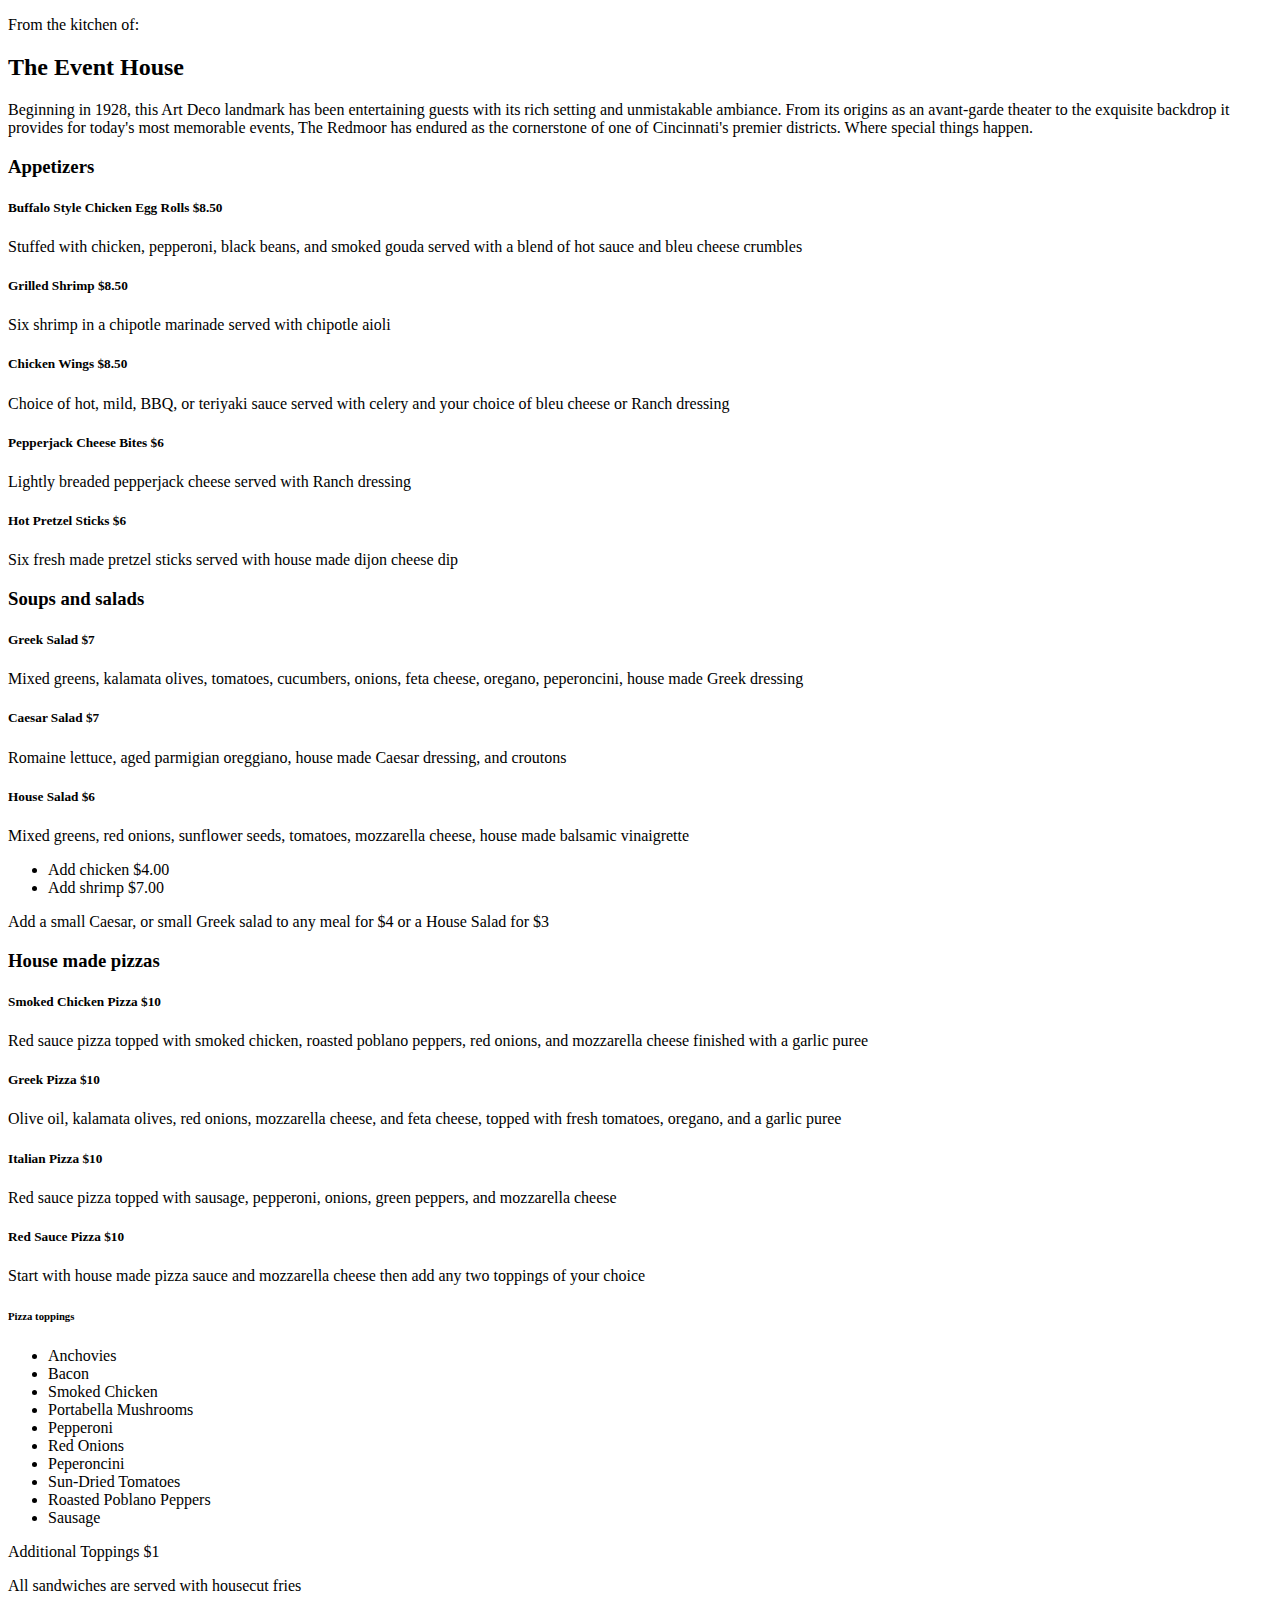
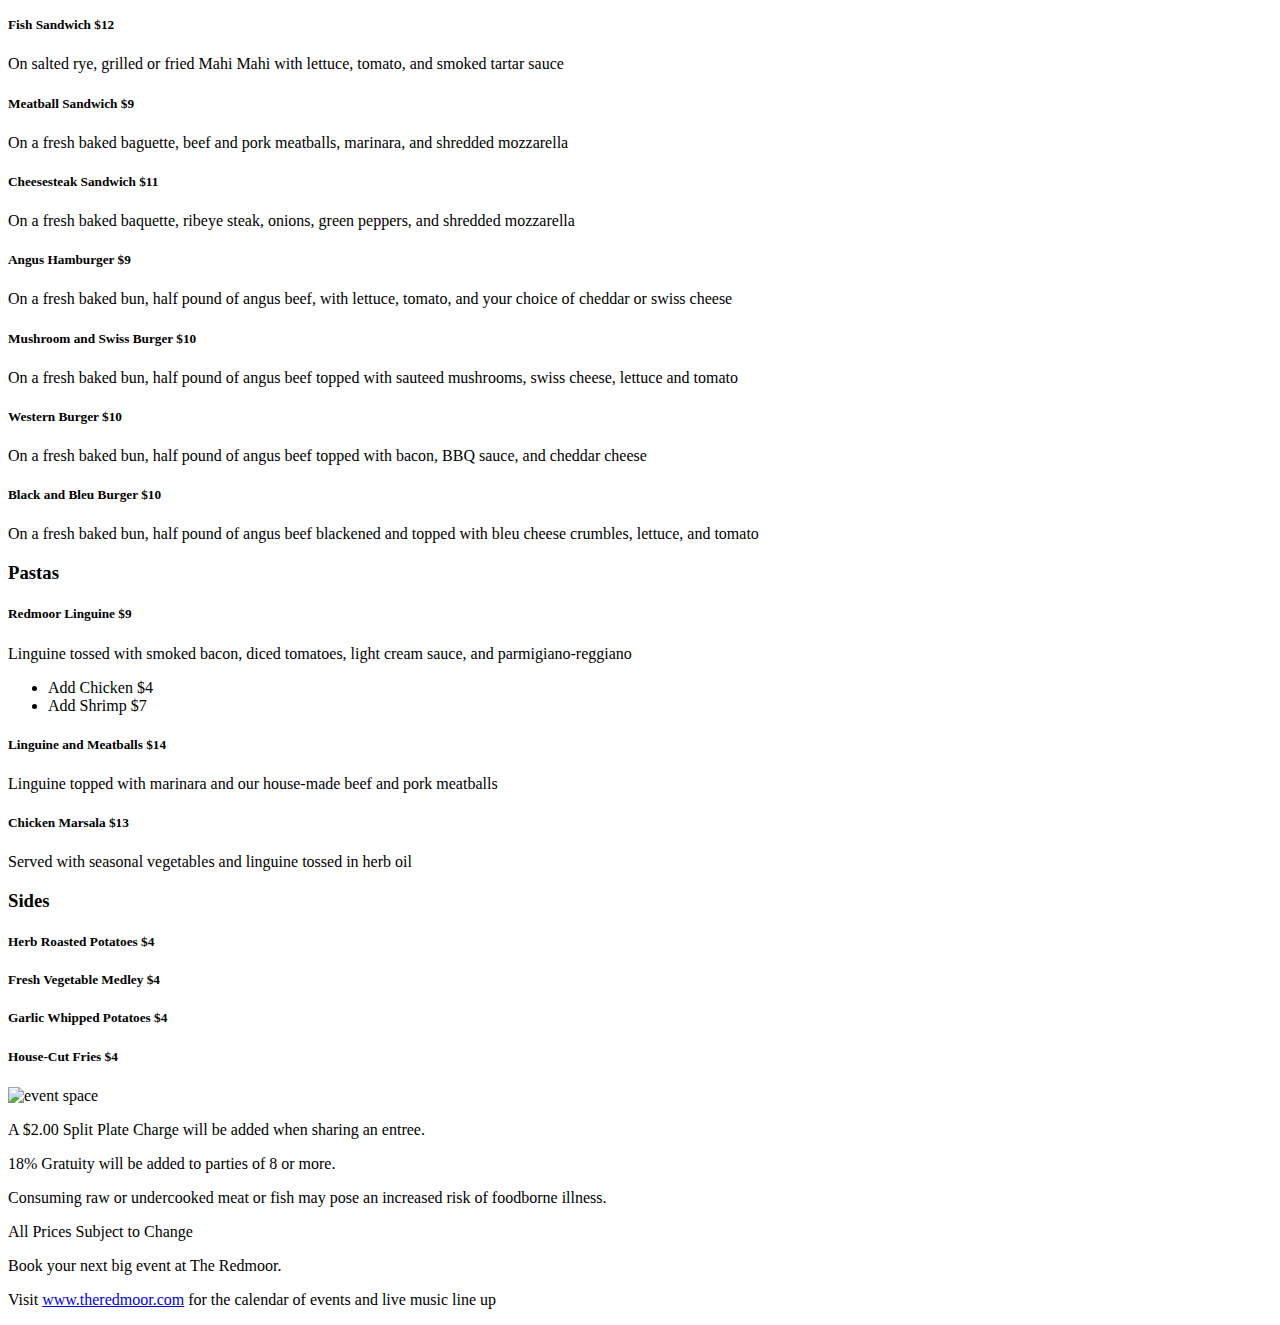
==== jour352/code/menu-assignment/index.html @ befcf0f1 "test" ====
<!DOCTYPE html>
<html lang="en">

<head>
    <title>Menu</title>
    <link href="https://fonts.googleapis.com/css?family=Raleway:400,400i,700,700i&display=swap" rel="stylesheet">
    <!-- TODO: LINK TO EXTERNAL STYLESHEET HERE -->
</head>

<body>
    <p>From the kitchen of:</p>
    <!-- TODO: INSERT LOGO HERE -->

    <h2>The Event House</h2>
    <p>
        Beginning in 1928, this Art Deco landmark has been entertaining guests with its rich setting and unmistakable ambiance. From its origins as an avant-garde theater to the exquisite backdrop it provides for today's most memorable events, The
        Redmoor has endured as the cornerstone of one of Cincinnati's premier districts. Where special things happen.
    </p>

    <!-- FOOD SECTION -->
    <!-- APPETIZERS -->
    <h3>Appetizers</h3>
    <h5>Buffalo Style Chicken Egg Rolls <span class="price">$8.50</span></h5>
    <p>
        Stuffed with chicken, pepperoni, black beans, and smoked gouda served with a blend of hot sauce and bleu cheese crumbles
    </p>

    <h5>Grilled Shrimp <span class="price">$8.50</span></h5>
    <p>
        Six shrimp in a chipotle marinade served with chipotle aioli
    </p>

    <h5>Chicken Wings <span class="price">$8.50</span></h5>
    <p>
        Choice of hot, mild, BBQ, or teriyaki sauce served with celery and your choice of bleu cheese or Ranch dressing
    </p>

    <h5>Pepperjack Cheese Bites <span class="price">$6</span></h5>
    <p>Lightly breaded pepperjack cheese served with Ranch dressing</p>

    <h5>Hot Pretzel Sticks <span class="price">$6</span></h5>
    <p>
        Six fresh made pretzel sticks served with house made dijon cheese dip
    </p>

    <!-- SOUPS AND SALADS -->
    <h3>Soups and salads</h3>
    <h5>Greek Salad <span class="price">$7</span></h5>
    <p>
        Mixed greens, kalamata olives, tomatoes, cucumbers, onions, feta cheese, oregano, peperoncini, house made Greek dressing
    </p>

    <h5>Caesar Salad <span class="price">$7</span></h5>
    <p>
        Romaine lettuce, aged parmigian oreggiano, house made Caesar dressing, and croutons
    </p>

    <h5>House Salad <span class="price">$6</span></h5>
    <p>
        Mixed greens, red onions, sunflower seeds, tomatoes, mozzarella cheese, house made balsamic vinaigrette
    </p>

    <ul>
        <li>Add chicken $4.00</li>
        <li>Add shrimp $7.00</li>
    </ul>
    <p>
        Add a small Caesar, or small Greek salad to any meal for $4 or a House Salad for $3
    </p>

    <!-- PIZZAS -->
    <h3>House made pizzas</h3>
    <h5>Smoked Chicken Pizza <span class="price">$10</span></h5>
    <p>
        Red sauce pizza topped with smoked chicken, roasted poblano peppers, red onions, and mozzarella cheese finished with a garlic puree
    </p>

    <h5>Greek Pizza <span class="price">$10</span></h5>
    <p>
        Olive oil, kalamata olives, red onions, mozzarella cheese, and feta cheese, topped with fresh tomatoes, oregano, and a garlic puree
    </p>

    <h5>Italian Pizza <span class="price">$10</span></h5>
    <p>
        Red sauce pizza topped with sausage, pepperoni, onions, green peppers, and mozzarella cheese
    </p>

    <h5>Red Sauce Pizza <span class="price">$10</span></h5>
    <p>
        Start with house made pizza sauce and mozzarella cheese then add any two toppings of your choice
    </p>

    <h6>Pizza toppings</h6>
    <ul>
        <li>Anchovies</li>
        <li>Bacon</li>
        <li>Smoked Chicken</li>
        <li>Portabella Mushrooms</li>
        <li>Pepperoni</li>
        <li>Red Onions</li>
        <li>Peperoncini</li>
        <li>Sun-Dried Tomatoes</li>
        <li>Roasted Poblano Peppers</li>
        <li>Sausage</li>
    </ul>
    <p>Additional Toppings $1</p>

    <!-- SANDWICHES -->
    <p>All sandwiches are served with housecut fries</p>

    <h5>Fish Sandwich <span class="price">$12</span></h5>
    <p>
        On salted rye, grilled or fried Mahi Mahi with lettuce, tomato, and smoked tartar sauce
    </p>

    <h5>Meatball Sandwich <span class="price">$9</span></h5>
    <p>
        On a fresh baked baguette, beef and pork meatballs, marinara, and shredded mozzarella
    </p>

    <h5>Cheesesteak Sandwich <span class="price">$11</span></h5>
    <p>
        On a fresh baked baquette, ribeye steak, onions, green peppers, and shredded mozzarella
    </p>

    <h5>Angus Hamburger <span class="price">$9</span></h5>
    <p>
        On a fresh baked bun, half pound of angus beef, with lettuce, tomato, and your choice of cheddar or swiss cheese
    </p>

    <h5>Mushroom and Swiss Burger <span class="price">$10</span></h5>
    <p>
        On a fresh baked bun, half pound of angus beef topped with sauteed mushrooms, swiss cheese, lettuce and tomato
    </p>

    <h5>Western Burger <span class="price">$10</span></h5>
    <p>
        On a fresh baked bun, half pound of angus beef topped with bacon, BBQ sauce, and cheddar cheese
    </p>

    <h5>Black and Bleu Burger <span class="price">$10</span></h5>
    <p>
        On a fresh baked bun, half pound of angus beef blackened and topped with bleu cheese crumbles, lettuce, and tomato
    </p>

    <!-- PASTAS -->
    <h3>Pastas</h3>
    <h5>Redmoor Linguine <span class="price">$9</span></h5>
    <p>
        Linguine tossed with smoked bacon, diced tomatoes, light cream sauce, and parmigiano-reggiano
    </p>

    <ul>
        <li>Add Chicken $4</li>
        <li>Add Shrimp $7</li>
    </ul>

    <h5>Linguine and Meatballs <span class="price">$14</span></h5>
    <p>
        Linguine topped with marinara and our house-made beef and pork meatballs
    </p>

    <h5>Chicken Marsala <span class="price">$13</span></h5>
    <p>
        Served with seasonal vegetables and linguine tossed in herb oil
    </p>

    <!-- SIDES -->
    <h3>Sides</h3>
    <h5>Herb Roasted Potatoes $4</h5>
    <h5>Fresh Vegetable Medley $4</h5>
    <h5>Garlic Whipped Potatoes $4</h5>
    <h5>House-Cut Fries $4</h5>

    <!-- FOOTNOTES -->
    <img alt="event space" src="https://media-api.xogrp.com/images/df79b6c4-494b-4159-8363-328649227274~rs_412.240">
    <p>A $2.00 Split Plate Charge will be added when sharing an entree.</p>
    <p>18% Gratuity will be added to parties of 8 or more.</p>
    <p>Consuming raw or undercooked meat or fish may pose an increased risk of foodborne illness.</p>
    <p>All Prices Subject to Change</p>
    <p>Book your next big event at The Redmoor.</p>
    <p>Visit <a href="www.theredmoor.com">www.theredmoor.com</a> for the calendar of events and live music line up</p>

    <!-- Inspired by https://www.theredmoor.com/resources/menus/Food%20Menu%20with%20text.pdf -->
</body>

</html>
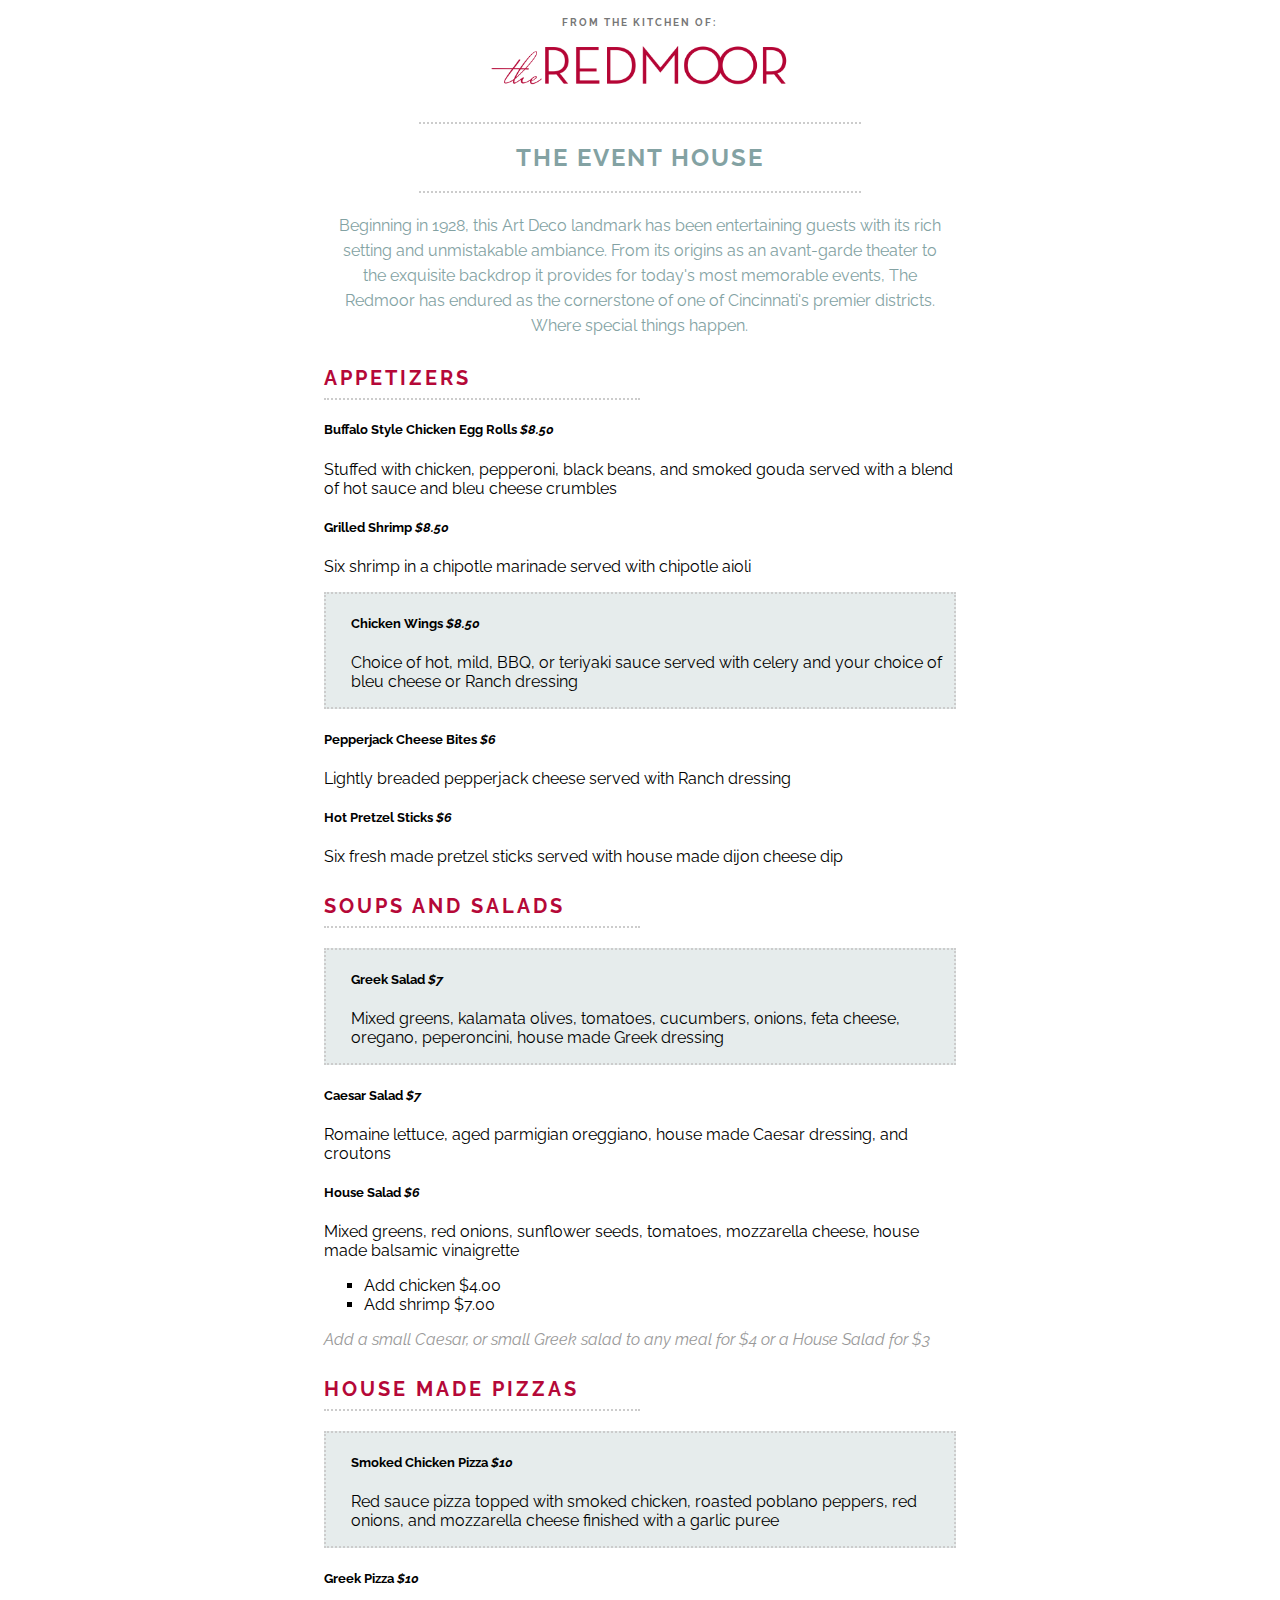
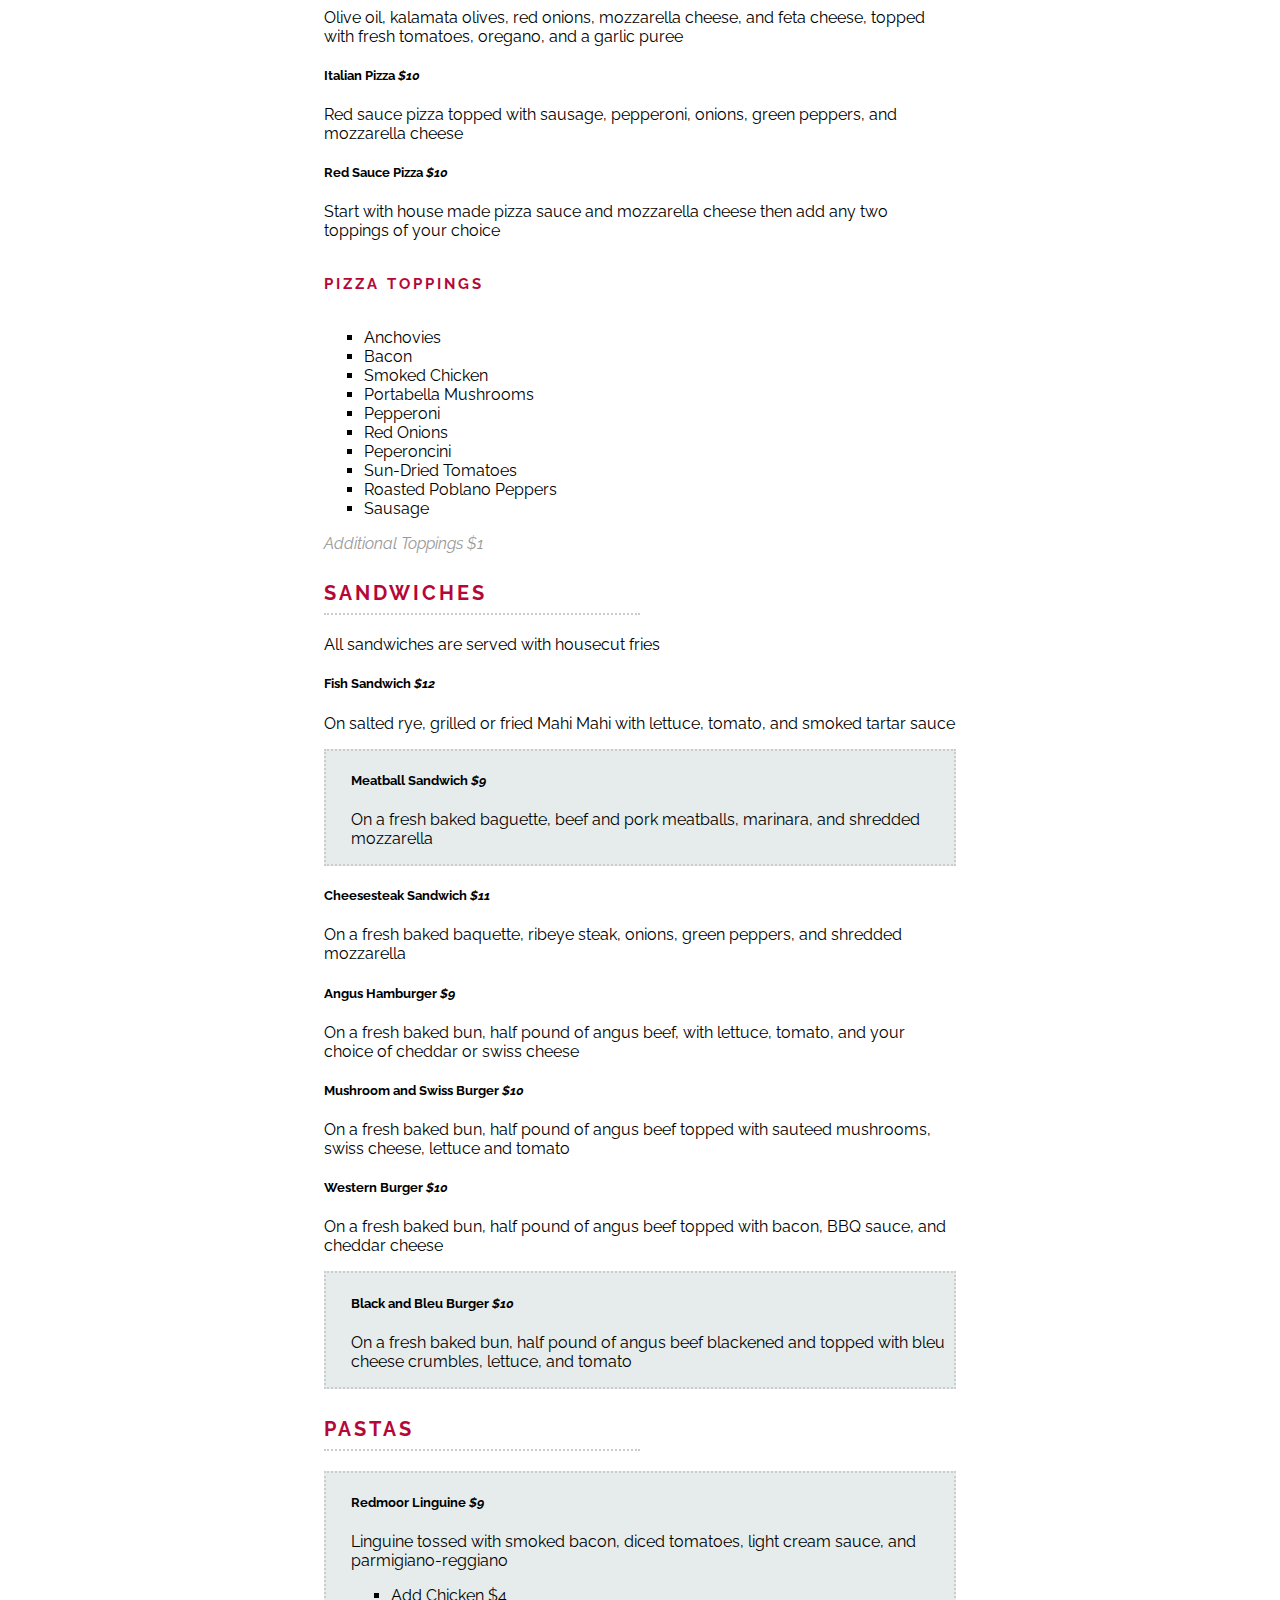
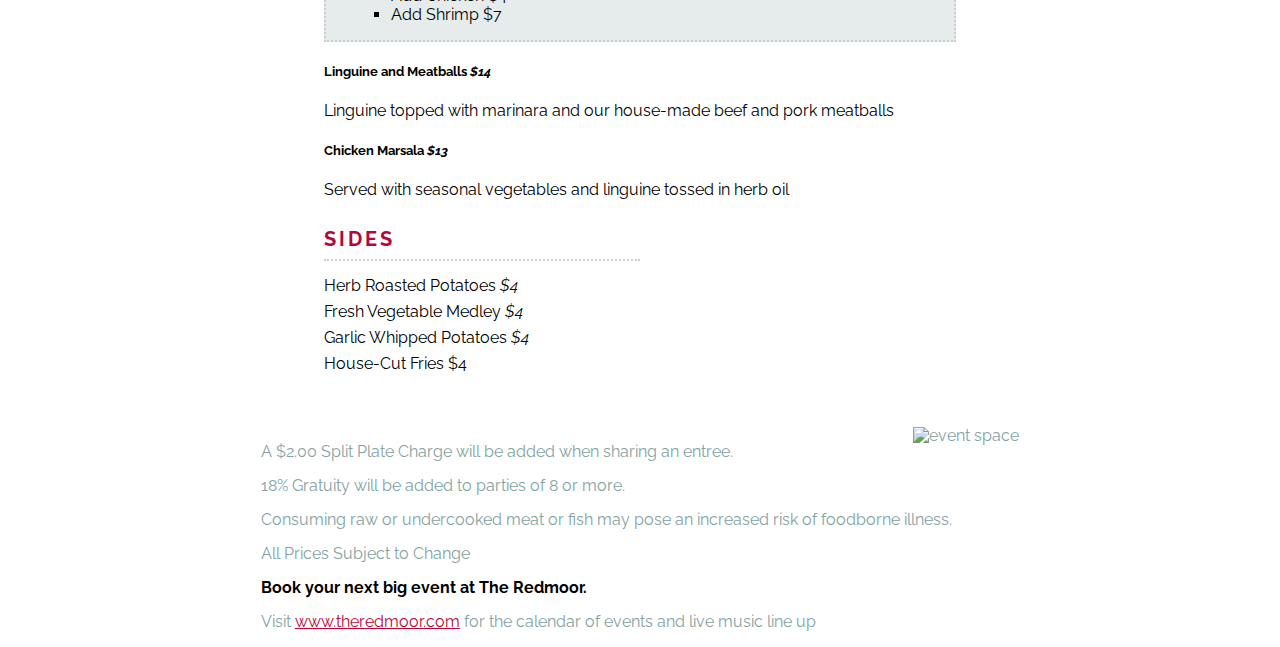
==== commit cda291db: "first draft of menu" ====
--- a/jour352/code/menu-assignment/index.html
+++ b/jour352/code/menu-assignment/index.html
@@ -3,22 +3,27 @@
 
 <head>
     <title>Menu</title>
-    <link href="https://fonts.googleapis.com/css?family=Raleway:400,400i,700,700i&display=swap" rel="stylesheet">
-    <!-- TODO: LINK TO EXTERNAL STYLESHEET HERE -->
+    <link rel="stylesheet"href="https://fonts.googleapis.com/css?family=Raleway:400,400i,700,700i&display=swap">
+    <link rel="stylesheet" type="text/css" href="styles.css">
 </head>
 
 <body>
-    <p>From the kitchen of:</p>
-    <!-- TODO: INSERT LOGO HERE -->
-
-    <h2>The Event House</h2>
-    <p>
+  <div id="introduction">
+    <p id="kitchen">From the kitchen of:</p>
+      <img id="image" alt "The Red Moor Logo" src="logo.png" width="300"/>
+    <div id="room">
+        <h2>The Event House</h2>
+    </div>
+    <p id="introduction">
         Beginning in 1928, this Art Deco landmark has been entertaining guests with its rich setting and unmistakable ambiance. From its origins as an avant-garde theater to the exquisite backdrop it provides for today's most memorable events, The
         Redmoor has endured as the cornerstone of one of Cincinnati's premier districts. Where special things happen.
     </p>
-
+  </div>
+
+  <div id="FoodSection">
     <!-- FOOD SECTION -->
     <!-- APPETIZERS -->
+    <div id="foodtitle">
     <h3>Appetizers</h3>
     <h5>Buffalo Style Chicken Egg Rolls <span class="price">$8.50</span></h5>
     <p>
@@ -30,10 +35,12 @@
         Six shrimp in a chipotle marinade served with chipotle aioli
     </p>
 
+    <div id="recommended">
     <h5>Chicken Wings <span class="price">$8.50</span></h5>
     <p>
         Choice of hot, mild, BBQ, or teriyaki sauce served with celery and your choice of bleu cheese or Ranch dressing
     </p>
+    </div>
 
     <h5>Pepperjack Cheese Bites <span class="price">$6</span></h5>
     <p>Lightly breaded pepperjack cheese served with Ranch dressing</p>
@@ -42,13 +49,18 @@
     <p>
         Six fresh made pretzel sticks served with house made dijon cheese dip
     </p>
-
+    </div>
+
+    <div id="foodtitle">
     <!-- SOUPS AND SALADS -->
     <h3>Soups and salads</h3>
-    <h5>Greek Salad <span class="price">$7</span></h5>
-    <p>
-        Mixed greens, kalamata olives, tomatoes, cucumbers, onions, feta cheese, oregano, peperoncini, house made Greek dressing
-    </p>
+    <div id="recommended">
+      <h5>Greek Salad <span class="price">$7</span></h5>
+      <p>
+          Mixed greens, kalamata olives, tomatoes, cucumbers, onions, feta cheese, oregano, peperoncini, house made Greek dressing
+      </p>
+    </div>
+
 
     <h5>Caesar Salad <span class="price">$7</span></h5>
     <p>
@@ -64,16 +76,21 @@
         <li>Add chicken $4.00</li>
         <li>Add shrimp $7.00</li>
     </ul>
-    <p>
+    <p id="notes">
         Add a small Caesar, or small Greek salad to any meal for $4 or a House Salad for $3
     </p>
-
+    </div>
+
+    <div id="foodtitle">
     <!-- PIZZAS -->
     <h3>House made pizzas</h3>
-    <h5>Smoked Chicken Pizza <span class="price">$10</span></h5>
-    <p>
-        Red sauce pizza topped with smoked chicken, roasted poblano peppers, red onions, and mozzarella cheese finished with a garlic puree
-    </p>
+    <div id="recommended">
+      <h5>Smoked Chicken Pizza <span class="price">$10</span></h5>
+      <p>
+          Red sauce pizza topped with smoked chicken, roasted poblano peppers, red onions, and mozzarella cheese finished with a garlic puree
+      </p>
+    </div>
+
 
     <h5>Greek Pizza <span class="price">$10</span></h5>
     <p>
@@ -90,7 +107,7 @@
         Start with house made pizza sauce and mozzarella cheese then add any two toppings of your choice
     </p>
 
-    <h6>Pizza toppings</h6>
+    <h6 id="toppings">Pizza toppings</h6>
     <ul>
         <li>Anchovies</li>
         <li>Bacon</li>
@@ -103,9 +120,12 @@
         <li>Roasted Poblano Peppers</li>
         <li>Sausage</li>
     </ul>
-    <p>Additional Toppings $1</p>
-
+    <p id="notes">Additional Toppings $1</p>
+    </div>
+
+    <div id="foodtitle">
     <!-- SANDWICHES -->
+    <h3>Sandwiches</h3>
     <p>All sandwiches are served with housecut fries</p>
 
     <h5>Fish Sandwich <span class="price">$12</span></h5>
@@ -113,10 +133,12 @@
         On salted rye, grilled or fried Mahi Mahi with lettuce, tomato, and smoked tartar sauce
     </p>
 
-    <h5>Meatball Sandwich <span class="price">$9</span></h5>
-    <p>
-        On a fresh baked baguette, beef and pork meatballs, marinara, and shredded mozzarella
-    </p>
+    <div id="recommended">
+      <h5>Meatball Sandwich <span class="price">$9</span></h5>
+      <p>
+          On a fresh baked baguette, beef and pork meatballs, marinara, and shredded mozzarella
+      </p>
+    </div>
 
     <h5>Cheesesteak Sandwich <span class="price">$11</span></h5>
     <p>
@@ -138,22 +160,31 @@
         On a fresh baked bun, half pound of angus beef topped with bacon, BBQ sauce, and cheddar cheese
     </p>
 
-    <h5>Black and Bleu Burger <span class="price">$10</span></h5>
-    <p>
-        On a fresh baked bun, half pound of angus beef blackened and topped with bleu cheese crumbles, lettuce, and tomato
-    </p>
-
+    <div id="recommended">
+      <h5>Black and Bleu Burger <span class="price">$10</span></h5>
+      <p>
+          On a fresh baked bun, half pound of angus beef blackened and topped with bleu cheese crumbles, lettuce, and tomato
+      </p>
+    </div>
+
+    </div>
+
+    <div id="foodtitle">
     <!-- PASTAS -->
     <h3>Pastas</h3>
-    <h5>Redmoor Linguine <span class="price">$9</span></h5>
-    <p>
-        Linguine tossed with smoked bacon, diced tomatoes, light cream sauce, and parmigiano-reggiano
-    </p>
-
-    <ul>
-        <li>Add Chicken $4</li>
-        <li>Add Shrimp $7</li>
-    </ul>
+
+    <div id="recommended">
+      <h5>Redmoor Linguine <span class="price">$9</span></h5>
+      <p>
+          Linguine tossed with smoked bacon, diced tomatoes, light cream sauce, and parmigiano-reggiano
+      </p>
+
+      <ul>
+          <li>Add Chicken $4</li>
+          <li>Add Shrimp $7</li>
+      </ul>
+    </div>
+
 
     <h5>Linguine and Meatballs <span class="price">$14</span></h5>
     <p>
@@ -164,22 +195,41 @@
     <p>
         Served with seasonal vegetables and linguine tossed in herb oil
     </p>
-
+    </div>
+
+    <div id="sides">
     <!-- SIDES -->
-    <h3>Sides</h3>
-    <h5>Herb Roasted Potatoes $4</h5>
-    <h5>Fresh Vegetable Medley $4</h5>
-    <h5>Garlic Whipped Potatoes $4</h5>
-    <h5>House-Cut Fries $4</h5>
-
+    <div id="foodtitle">
+      <h3>Sides</h3>
+    </div>
+      <p>
+        Herb Roasted Potatoes <span class="price">$4</span>
+      </p>
+      <p>
+        Fresh Vegetable Medley <span class="price">$4</span>
+      </p>
+      <p>
+        Garlic Whipped Potatoes <span class="price">$4</span>
+      </p>
+    <p>
+      House-Cut Fries $4
+    </p>
+    </div>
+  </div>
+
+  <div id="FOOTNOTES">
     <!-- FOOTNOTES -->
-    <img alt="event space" src="https://media-api.xogrp.com/images/df79b6c4-494b-4159-8363-328649227274~rs_412.240">
+    <div id="restaurant">
+        <img alt="event space" src="https://media-api.xogrp.com/images/df79b6c4-494b-4159-8363-328649227274~rs_412.240" width="350" />
+    </div>
+
     <p>A $2.00 Split Plate Charge will be added when sharing an entree.</p>
     <p>18% Gratuity will be added to parties of 8 or more.</p>
     <p>Consuming raw or undercooked meat or fish may pose an increased risk of foodborne illness.</p>
     <p>All Prices Subject to Change</p>
-    <p>Book your next big event at The Redmoor.</p>
-    <p>Visit <a href="www.theredmoor.com">www.theredmoor.com</a> for the calendar of events and live music line up</p>
+    <p id="ad">Book your next big event at The Redmoor.</p>
+    <p>Visit <a id="link" href="www.theredmoor.com">www.theredmoor.com</a> for the calendar of events and live music line up</p>
+  </div>
 
     <!-- Inspired by https://www.theredmoor.com/resources/menus/Food%20Menu%20with%20text.pdf -->
 </body>
--- a/jour352/code/menu-assignment/styles.css
+++ b/jour352/code/menu-assignment/styles.css
@@ -0,0 +1,120 @@
+/* font-family: "Raleway", sans-serif; */
+#introduction {
+  font-family: "Raleway", sans-serif;
+  text-align: center;
+  color: #83A2A3;
+  image-orientation: center;
+  width: 70%;
+  margin: 0 auto 20px;
+  line-height: 25px;
+}
+
+.price {
+  font-style: italic;
+}
+
+p#kitchen {
+  text-transform: uppercase;
+  color: #777777;
+  letter-spacing: 2px;
+  font-weight: bold;
+  font-size: 10px;
+}
+
+#image {
+  padding-bottom: 30px;
+}
+
+#room {
+  color: #83A2A3;
+  text-transform: uppercase;
+  letter-spacing: 2px;
+  font-weight: lighter;
+  border-top-style: dotted;
+  border-top-color: #CCCCCC;
+  border-top-width: 2px;
+  border-bottom-style: dotted;
+  border-bottom-color: #CCCCCC;
+  border-bottom-width: 2px;
+  width: 50%;
+  margin: 0 auto 20px;
+  padding-top: 1px;
+  padding-bottom: 1px;
+}
+
+#FoodSection {
+  font-family: "Raleway", sans-serif;
+  width: 50%;
+  margin: 0 auto 20px;
+  text-align: left;
+}
+
+#foodtitle ul {
+    list-style-type: square;
+    margin-top: 1%;
+}
+
+#foodtitle h3 {
+  color: #B50838;
+  text-transform: uppercase;
+  letter-spacing: 3px;
+  line-height: 40px;
+  font-size: 20px;
+  border-bottom-style: dotted;
+  border-bottom-color: #CCCCCC;
+  border-bottom-width: 2px;
+  width: 50%;
+
+}
+
+#recommended {
+  border: top right bottom left;
+  border-style: dotted;
+  border-color: #CCCCCC;
+  border-width: 2px;
+  background-color: #E6ECEC;
+  margin-top: auto;
+  margin-bottom: auto;
+  padding-left: 4%;
+}
+
+#toppings {
+  color: #B50838;
+  text-transform: uppercase;
+  letter-spacing: 3px;
+  font-size: 15px;
+  line-height: normal;
+}
+
+#sides p {
+  line-height: 10px;
+}
+
+#notes {
+  font-style: italic;
+  color: #999999;
+}
+
+#FOOTNOTES {
+  font-family: "Raleway", sans-serif;
+  text-align: left;
+  color: #83A2A3;
+  width: 60%;
+  margin: 0 auto;
+  line-height: 18px;
+  padding-top: 3%;
+}
+
+#restaurant {
+  float: right;
+  margin-left: 5%;
+}
+
+#ad {
+  color: black;
+  font-weight: bold;
+}
+
+#link {
+  color: #B50838
+}
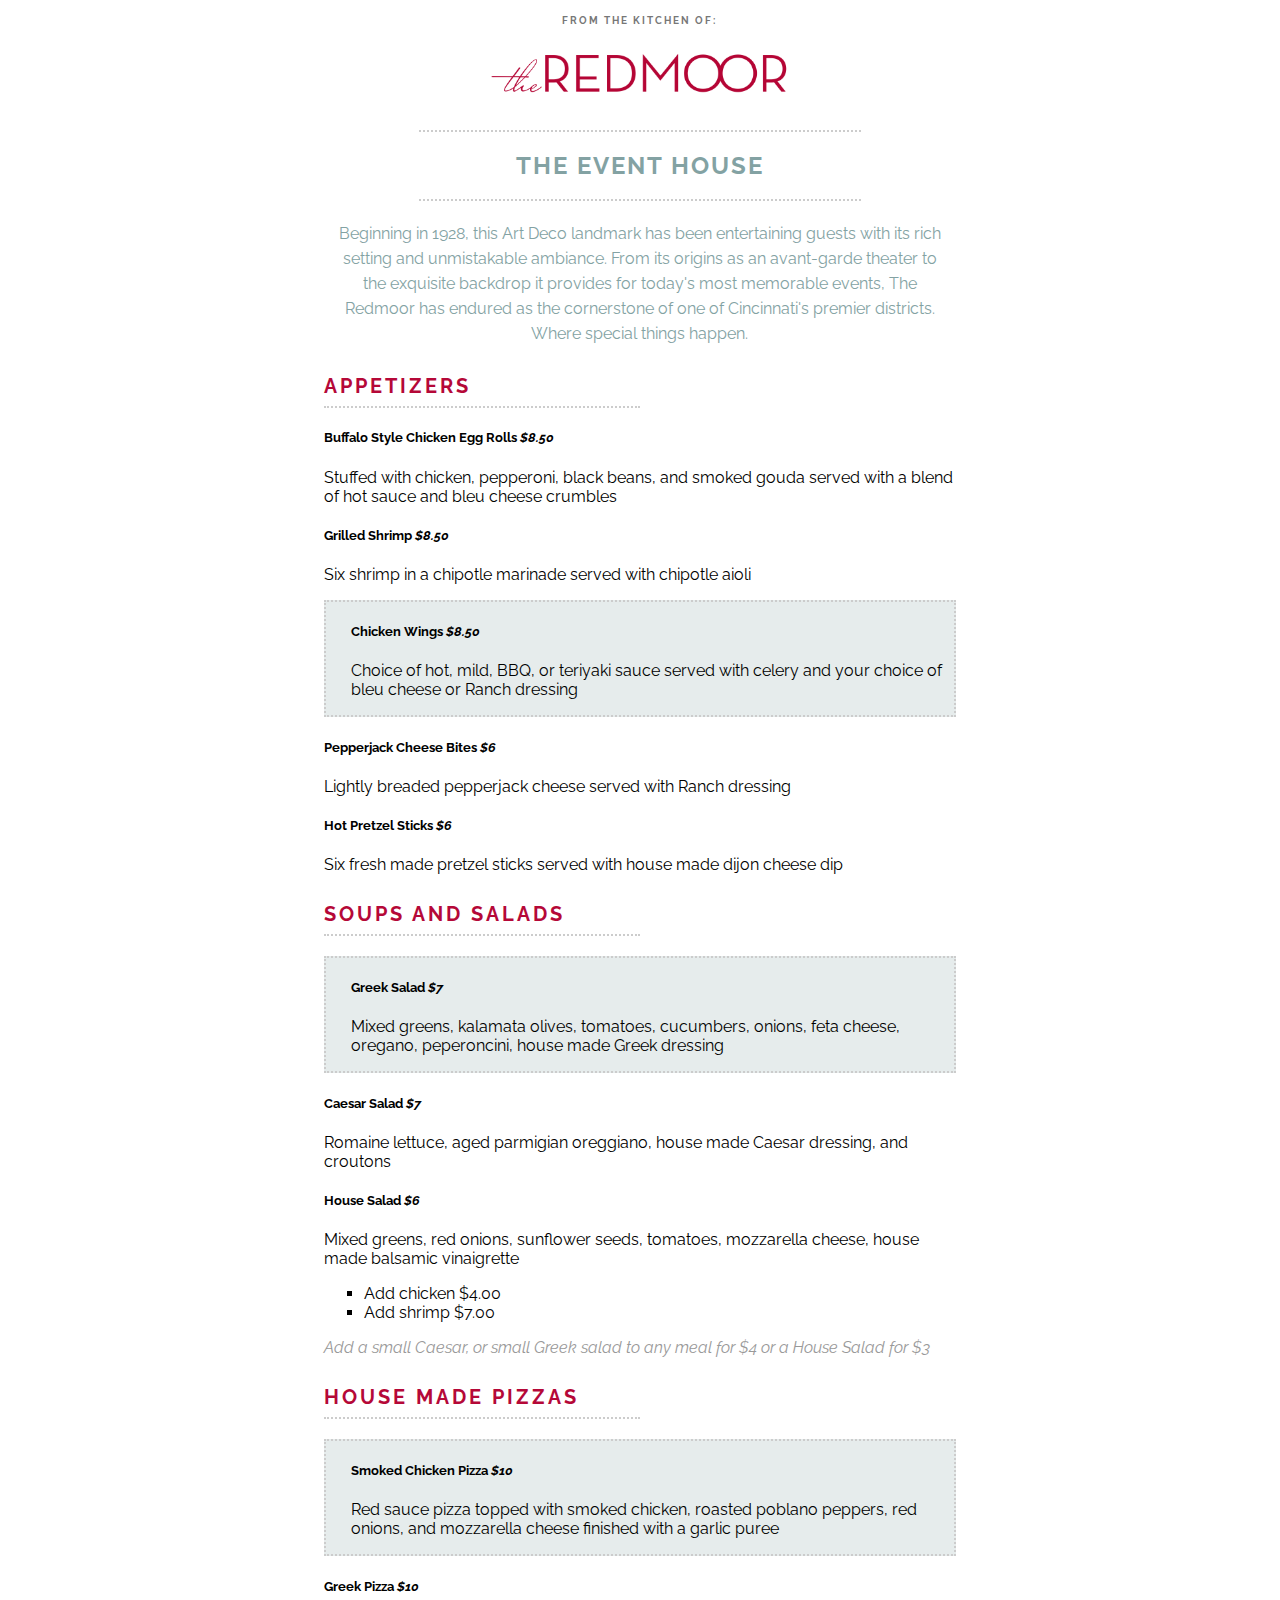
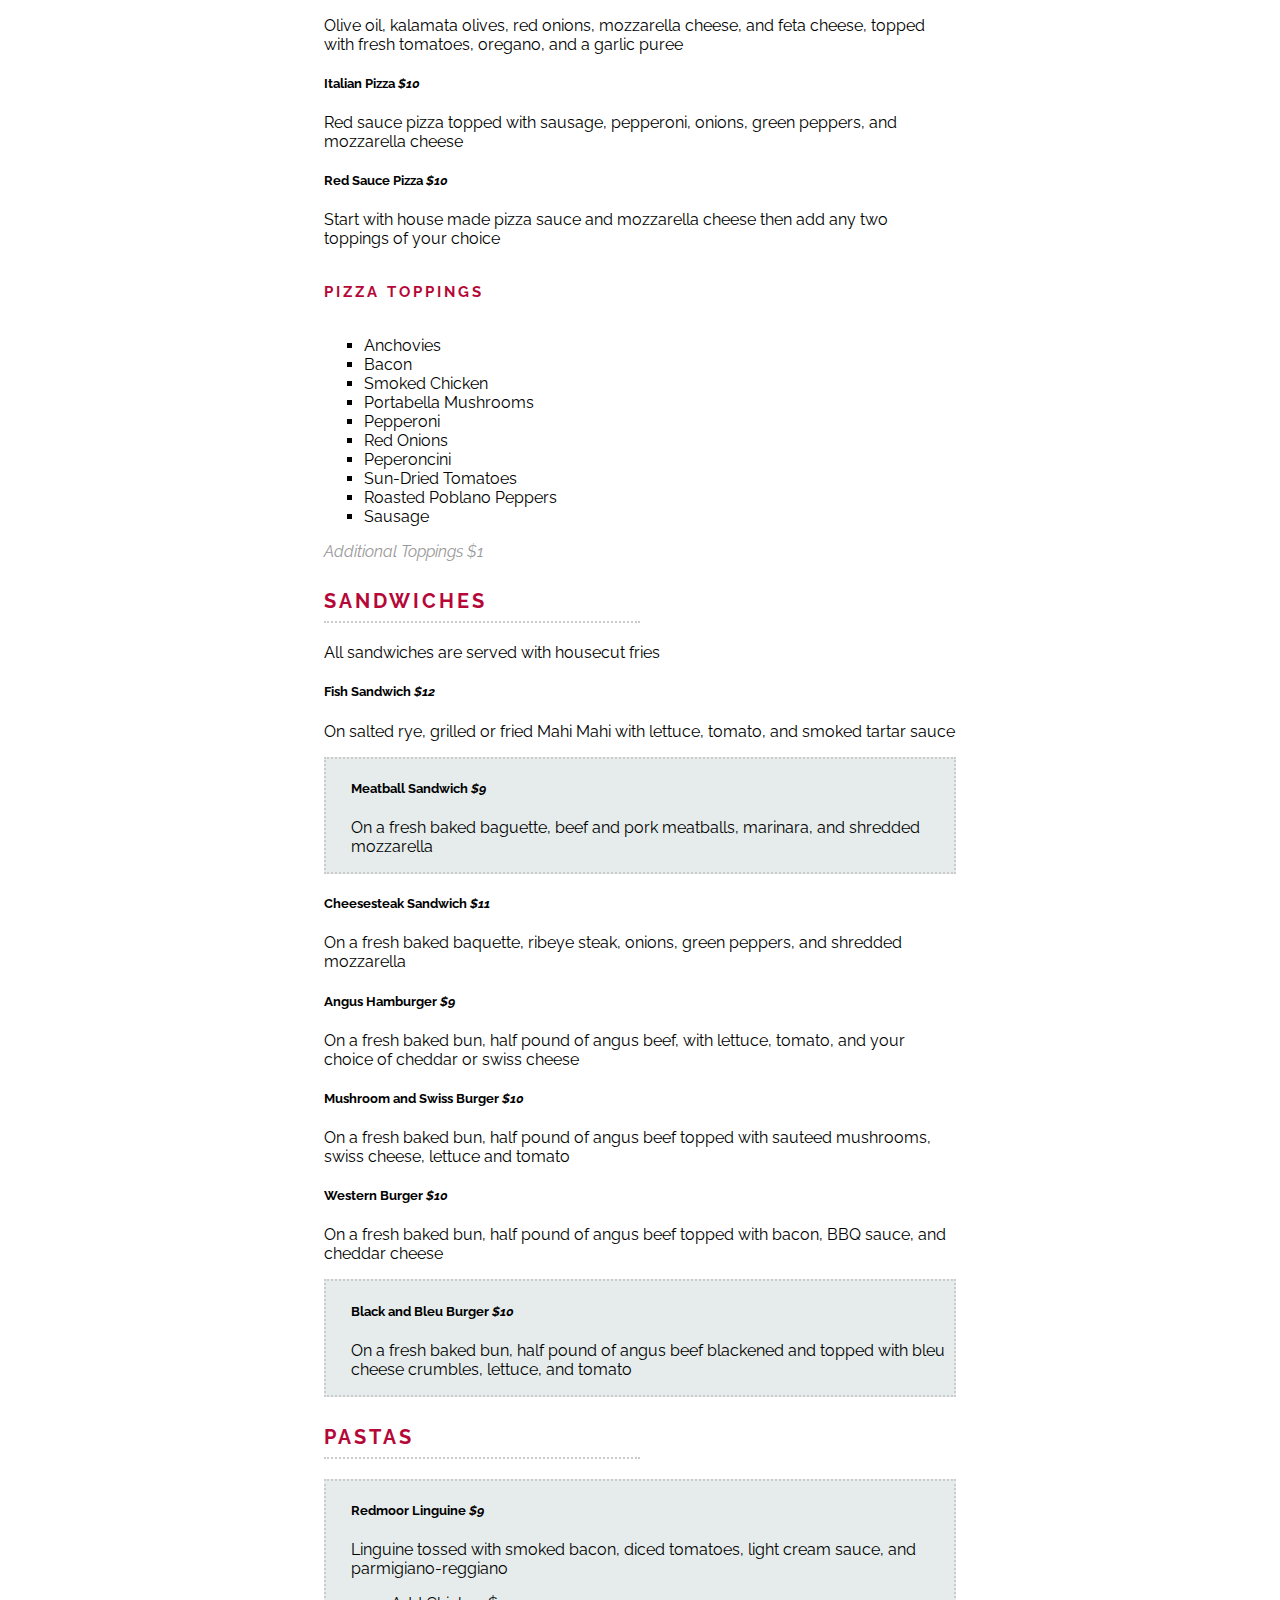
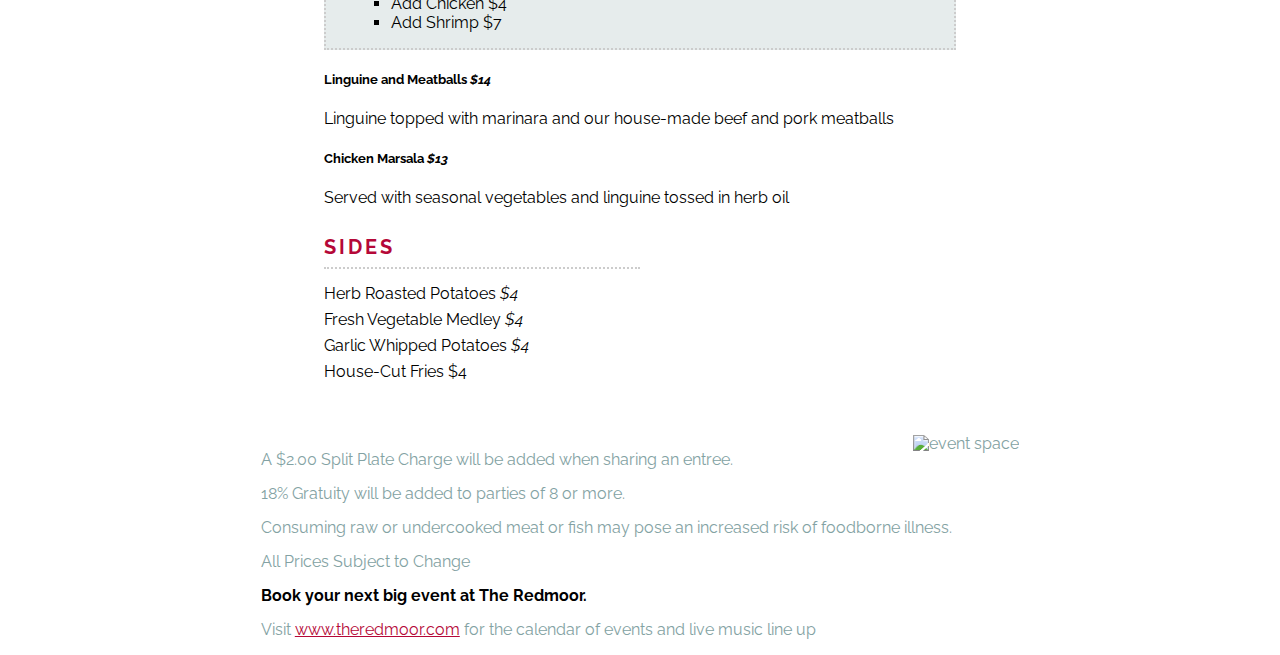
==== commit e7574580: "properly formatted" ====
--- a/jour352/code/menu-assignment/index.html
+++ b/jour352/code/menu-assignment/index.html
@@ -1,237 +1,199 @@
 <!DOCTYPE html>
 <html lang="en">
-
-<head>
-    <title>Menu</title>
-    <link rel="stylesheet"href="https://fonts.googleapis.com/css?family=Raleway:400,400i,700,700i&display=swap">
-    <link rel="stylesheet" type="text/css" href="styles.css">
-</head>
-
-<body>
-  <div id="introduction">
-    <p id="kitchen">From the kitchen of:</p>
-      <img id="image" alt "The Red Moor Logo" src="logo.png" width="300"/>
-    <div id="room">
-        <h2>The Event House</h2>
-    </div>
-    <p id="introduction">
-        Beginning in 1928, this Art Deco landmark has been entertaining guests with its rich setting and unmistakable ambiance. From its origins as an avant-garde theater to the exquisite backdrop it provides for today's most memorable events, The
-        Redmoor has endured as the cornerstone of one of Cincinnati's premier districts. Where special things happen.
-    </p>
-  </div>
-
-  <div id="FoodSection">
-    <!-- FOOD SECTION -->
-    <!-- APPETIZERS -->
-    <div id="foodtitle">
-    <h3>Appetizers</h3>
-    <h5>Buffalo Style Chicken Egg Rolls <span class="price">$8.50</span></h5>
-    <p>
-        Stuffed with chicken, pepperoni, black beans, and smoked gouda served with a blend of hot sauce and bleu cheese crumbles
-    </p>
-
-    <h5>Grilled Shrimp <span class="price">$8.50</span></h5>
-    <p>
-        Six shrimp in a chipotle marinade served with chipotle aioli
-    </p>
-
-    <div id="recommended">
-    <h5>Chicken Wings <span class="price">$8.50</span></h5>
-    <p>
-        Choice of hot, mild, BBQ, or teriyaki sauce served with celery and your choice of bleu cheese or Ranch dressing
-    </p>
-    </div>
-
-    <h5>Pepperjack Cheese Bites <span class="price">$6</span></h5>
-    <p>Lightly breaded pepperjack cheese served with Ranch dressing</p>
-
-    <h5>Hot Pretzel Sticks <span class="price">$6</span></h5>
-    <p>
-        Six fresh made pretzel sticks served with house made dijon cheese dip
-    </p>
-    </div>
-
-    <div id="foodtitle">
-    <!-- SOUPS AND SALADS -->
-    <h3>Soups and salads</h3>
-    <div id="recommended">
-      <h5>Greek Salad <span class="price">$7</span></h5>
-      <p>
-          Mixed greens, kalamata olives, tomatoes, cucumbers, onions, feta cheese, oregano, peperoncini, house made Greek dressing
-      </p>
-    </div>
-
-
-    <h5>Caesar Salad <span class="price">$7</span></h5>
-    <p>
-        Romaine lettuce, aged parmigian oreggiano, house made Caesar dressing, and croutons
-    </p>
-
-    <h5>House Salad <span class="price">$6</span></h5>
-    <p>
-        Mixed greens, red onions, sunflower seeds, tomatoes, mozzarella cheese, house made balsamic vinaigrette
-    </p>
-
-    <ul>
-        <li>Add chicken $4.00</li>
-        <li>Add shrimp $7.00</li>
-    </ul>
-    <p id="notes">
-        Add a small Caesar, or small Greek salad to any meal for $4 or a House Salad for $3
-    </p>
-    </div>
-
-    <div id="foodtitle">
-    <!-- PIZZAS -->
-    <h3>House made pizzas</h3>
-    <div id="recommended">
-      <h5>Smoked Chicken Pizza <span class="price">$10</span></h5>
-      <p>
-          Red sauce pizza topped with smoked chicken, roasted poblano peppers, red onions, and mozzarella cheese finished with a garlic puree
-      </p>
-    </div>
-
-
-    <h5>Greek Pizza <span class="price">$10</span></h5>
-    <p>
-        Olive oil, kalamata olives, red onions, mozzarella cheese, and feta cheese, topped with fresh tomatoes, oregano, and a garlic puree
-    </p>
-
-    <h5>Italian Pizza <span class="price">$10</span></h5>
-    <p>
-        Red sauce pizza topped with sausage, pepperoni, onions, green peppers, and mozzarella cheese
-    </p>
-
-    <h5>Red Sauce Pizza <span class="price">$10</span></h5>
-    <p>
-        Start with house made pizza sauce and mozzarella cheese then add any two toppings of your choice
-    </p>
-
-    <h6 id="toppings">Pizza toppings</h6>
-    <ul>
-        <li>Anchovies</li>
-        <li>Bacon</li>
-        <li>Smoked Chicken</li>
-        <li>Portabella Mushrooms</li>
-        <li>Pepperoni</li>
-        <li>Red Onions</li>
-        <li>Peperoncini</li>
-        <li>Sun-Dried Tomatoes</li>
-        <li>Roasted Poblano Peppers</li>
-        <li>Sausage</li>
-    </ul>
-    <p id="notes">Additional Toppings $1</p>
-    </div>
-
-    <div id="foodtitle">
-    <!-- SANDWICHES -->
-    <h3>Sandwiches</h3>
-    <p>All sandwiches are served with housecut fries</p>
-
-    <h5>Fish Sandwich <span class="price">$12</span></h5>
-    <p>
-        On salted rye, grilled or fried Mahi Mahi with lettuce, tomato, and smoked tartar sauce
-    </p>
-
-    <div id="recommended">
-      <h5>Meatball Sandwich <span class="price">$9</span></h5>
-      <p>
-          On a fresh baked baguette, beef and pork meatballs, marinara, and shredded mozzarella
-      </p>
-    </div>
-
-    <h5>Cheesesteak Sandwich <span class="price">$11</span></h5>
-    <p>
-        On a fresh baked baquette, ribeye steak, onions, green peppers, and shredded mozzarella
-    </p>
-
-    <h5>Angus Hamburger <span class="price">$9</span></h5>
-    <p>
-        On a fresh baked bun, half pound of angus beef, with lettuce, tomato, and your choice of cheddar or swiss cheese
-    </p>
-
-    <h5>Mushroom and Swiss Burger <span class="price">$10</span></h5>
-    <p>
-        On a fresh baked bun, half pound of angus beef topped with sauteed mushrooms, swiss cheese, lettuce and tomato
-    </p>
-
-    <h5>Western Burger <span class="price">$10</span></h5>
-    <p>
-        On a fresh baked bun, half pound of angus beef topped with bacon, BBQ sauce, and cheddar cheese
-    </p>
-
-    <div id="recommended">
-      <h5>Black and Bleu Burger <span class="price">$10</span></h5>
-      <p>
-          On a fresh baked bun, half pound of angus beef blackened and topped with bleu cheese crumbles, lettuce, and tomato
-      </p>
-    </div>
-
-    </div>
-
-    <div id="foodtitle">
-    <!-- PASTAS -->
-    <h3>Pastas</h3>
-
-    <div id="recommended">
-      <h5>Redmoor Linguine <span class="price">$9</span></h5>
-      <p>
-          Linguine tossed with smoked bacon, diced tomatoes, light cream sauce, and parmigiano-reggiano
-      </p>
-
-      <ul>
-          <li>Add Chicken $4</li>
-          <li>Add Shrimp $7</li>
-      </ul>
-    </div>
-
-
-    <h5>Linguine and Meatballs <span class="price">$14</span></h5>
-    <p>
-        Linguine topped with marinara and our house-made beef and pork meatballs
-    </p>
-
-    <h5>Chicken Marsala <span class="price">$13</span></h5>
-    <p>
-        Served with seasonal vegetables and linguine tossed in herb oil
-    </p>
-    </div>
-
-    <div id="sides">
-    <!-- SIDES -->
-    <div id="foodtitle">
-      <h3>Sides</h3>
-    </div>
-      <p>
-        Herb Roasted Potatoes <span class="price">$4</span>
-      </p>
-      <p>
-        Fresh Vegetable Medley <span class="price">$4</span>
-      </p>
-      <p>
-        Garlic Whipped Potatoes <span class="price">$4</span>
-      </p>
-    <p>
-      House-Cut Fries $4
-    </p>
-    </div>
-  </div>
-
-  <div id="FOOTNOTES">
-    <!-- FOOTNOTES -->
-    <div id="restaurant">
-        <img alt="event space" src="https://media-api.xogrp.com/images/df79b6c4-494b-4159-8363-328649227274~rs_412.240" width="350" />
-    </div>
-
-    <p>A $2.00 Split Plate Charge will be added when sharing an entree.</p>
-    <p>18% Gratuity will be added to parties of 8 or more.</p>
-    <p>Consuming raw or undercooked meat or fish may pose an increased risk of foodborne illness.</p>
-    <p>All Prices Subject to Change</p>
-    <p id="ad">Book your next big event at The Redmoor.</p>
-    <p>Visit <a id="link" href="www.theredmoor.com">www.theredmoor.com</a> for the calendar of events and live music line up</p>
-  </div>
-
-    <!-- Inspired by https://www.theredmoor.com/resources/menus/Food%20Menu%20with%20text.pdf -->
-</body>
-
+    <head>
+        <title>Menu</title>
+        <link rel="stylesheet" href="https://fonts.googleapis.com/css?family=Raleway:400,400i,700,700i&display=swap">
+        <link rel="stylesheet" type="text/css" href="styles.css">
+    </head>
+    <body>
+        <div class="introduction">
+            <p id="kitchen">From the kitchen of:</p>
+            <img id="image" alt="The Red Moor Logo" src="logo.png" width="300"/>
+            <div id="room">
+                <h2>The Event House</h2>
+            </div>
+            <p>
+                Beginning in 1928, this Art Deco landmark has been entertaining guests with its rich setting and unmistakable ambiance. From its origins as an avant-garde theater to the exquisite backdrop it provides for today's most memorable events, The
+                Redmoor has endured as the cornerstone of one of Cincinnati's premier districts. Where special things happen.
+            </p>
+        </div>
+        <div class="FoodSection">
+            <!-- FOOD SECTION -->
+            <!-- APPETIZERS -->
+            <div class="foodtitle">
+                <h3>Appetizers</h3>
+                <h5>Buffalo Style Chicken Egg Rolls <span class="price">$8.50</span></h5>
+                <p>
+                    Stuffed with chicken, pepperoni, black beans, and smoked gouda served with a blend of hot sauce and bleu cheese crumbles
+                </p>
+                <h5>Grilled Shrimp <span class="price">$8.50</span></h5>
+                <p>
+                    Six shrimp in a chipotle marinade served with chipotle aioli
+                </p>
+                <div class="recommended">
+                    <h5>Chicken Wings <span class="price">$8.50</span></h5>
+                    <p>
+                        Choice of hot, mild, BBQ, or teriyaki sauce served with celery and your choice of bleu cheese or Ranch dressing
+                    </p>
+                </div>
+                <h5>Pepperjack Cheese Bites <span class="price">$6</span></h5>
+                <p>Lightly breaded pepperjack cheese served with Ranch dressing</p>
+                <h5>Hot Pretzel Sticks <span class="price">$6</span></h5>
+                <p>
+                    Six fresh made pretzel sticks served with house made dijon cheese dip
+                </p>
+            </div>
+            <div class="foodtitle">
+                <!-- SOUPS AND SALADS -->
+                <h3>Soups and salads</h3>
+                <div class="recommended">
+                    <h5>Greek Salad <span class="price">$7</span></h5>
+                    <p>
+                        Mixed greens, kalamata olives, tomatoes, cucumbers, onions, feta cheese, oregano, peperoncini, house made Greek dressing
+                    </p>
+                </div>
+                <h5>Caesar Salad <span class="price">$7</span></h5>
+                <p>
+                    Romaine lettuce, aged parmigian oreggiano, house made Caesar dressing, and croutons
+                </p>
+                <h5>House Salad <span class="price">$6</span></h5>
+                <p>
+                    Mixed greens, red onions, sunflower seeds, tomatoes, mozzarella cheese, house made balsamic vinaigrette
+                </p>
+                <ul>
+                    <li>Add chicken $4.00</li>
+                    <li>Add shrimp $7.00</li>
+                </ul>
+                <p class="notes">
+                    Add a small Caesar, or small Greek salad to any meal for $4 or a House Salad for $3
+                </p>
+            </div>
+            <div class="foodtitle">
+                <!-- PIZZAS -->
+                <h3>House made pizzas</h3>
+                <div class="recommended">
+                    <h5>Smoked Chicken Pizza <span class="price">$10</span></h5>
+                    <p>
+                        Red sauce pizza topped with smoked chicken, roasted poblano peppers, red onions, and mozzarella cheese finished with a garlic puree
+                    </p>
+                </div>
+                <h5>Greek Pizza <span class="price">$10</span></h5>
+                <p>
+                    Olive oil, kalamata olives, red onions, mozzarella cheese, and feta cheese, topped with fresh tomatoes, oregano, and a garlic puree
+                </p>
+                <h5>Italian Pizza <span class="price">$10</span></h5>
+                <p>
+                    Red sauce pizza topped with sausage, pepperoni, onions, green peppers, and mozzarella cheese
+                </p>
+                <h5>Red Sauce Pizza <span class="price">$10</span></h5>
+                <p>
+                    Start with house made pizza sauce and mozzarella cheese then add any two toppings of your choice
+                </p>
+                <h6 id="toppings">Pizza toppings</h6>
+                <ul>
+                    <li>Anchovies</li>
+                    <li>Bacon</li>
+                    <li>Smoked Chicken</li>
+                    <li>Portabella Mushrooms</li>
+                    <li>Pepperoni</li>
+                    <li>Red Onions</li>
+                    <li>Peperoncini</li>
+                    <li>Sun-Dried Tomatoes</li>
+                    <li>Roasted Poblano Peppers</li>
+                    <li>Sausage</li>
+                </ul>
+                <p class="notes">Additional Toppings $1</p>
+            </div>
+            <div class="foodtitle">
+                <!-- SANDWICHES -->
+                <h3>Sandwiches</h3>
+                <p>All sandwiches are served with housecut fries</p>
+                <h5>Fish Sandwich <span class="price">$12</span></h5>
+                <p>
+                    On salted rye, grilled or fried Mahi Mahi with lettuce, tomato, and smoked tartar sauce
+                </p>
+                <div class="recommended">
+                    <h5>Meatball Sandwich <span class="price">$9</span></h5>
+                    <p>
+                        On a fresh baked baguette, beef and pork meatballs, marinara, and shredded mozzarella
+                    </p>
+                </div>
+                <h5>Cheesesteak Sandwich <span class="price">$11</span></h5>
+                <p>
+                    On a fresh baked baquette, ribeye steak, onions, green peppers, and shredded mozzarella
+                </p>
+                <h5>Angus Hamburger <span class="price">$9</span></h5>
+                <p>
+                    On a fresh baked bun, half pound of angus beef, with lettuce, tomato, and your choice of cheddar or swiss cheese
+                </p>
+                <h5>Mushroom and Swiss Burger <span class="price">$10</span></h5>
+                <p>
+                    On a fresh baked bun, half pound of angus beef topped with sauteed mushrooms, swiss cheese, lettuce and tomato
+                </p>
+                <h5>Western Burger <span class="price">$10</span></h5>
+                <p>
+                    On a fresh baked bun, half pound of angus beef topped with bacon, BBQ sauce, and cheddar cheese
+                </p>
+                <div class="recommended">
+                    <h5>Black and Bleu Burger <span class="price">$10</span></h5>
+                    <p>
+                        On a fresh baked bun, half pound of angus beef blackened and topped with bleu cheese crumbles, lettuce, and tomato
+                    </p>
+                </div>
+            </div>
+            <div class="foodtitle">
+                <!-- PASTAS -->
+                <h3>Pastas</h3>
+                <div class="recommended">
+                    <h5>Redmoor Linguine <span class="price">$9</span></h5>
+                    <p>
+                        Linguine tossed with smoked bacon, diced tomatoes, light cream sauce, and parmigiano-reggiano
+                    </p>
+                    <ul>
+                        <li>Add Chicken $4</li>
+                        <li>Add Shrimp $7</li>
+                    </ul>
+                </div>
+                <h5>Linguine and Meatballs <span class="price">$14</span></h5>
+                <p>
+                    Linguine topped with marinara and our house-made beef and pork meatballs
+                </p>
+                <h5>Chicken Marsala <span class="price">$13</span></h5>
+                <p>
+                    Served with seasonal vegetables and linguine tossed in herb oil
+                </p>
+            </div>
+            <div id="sides">
+                <!-- SIDES -->
+                <div class="foodtitle">
+                    <h3>Sides</h3>
+                </div>
+                <p>
+                    Herb Roasted Potatoes <span class="price">$4</span>
+                </p>
+                <p>
+                    Fresh Vegetable Medley <span class="price">$4</span>
+                </p>
+                <p>
+                    Garlic Whipped Potatoes <span class="price">$4</span>
+                </p>
+                <p>
+                    House-Cut Fries $4
+                </p>
+            </div>
+        </div>
+        <div id="FOOTNOTES">
+            <!-- FOOTNOTES -->
+            <div id="restaurant">
+                <img alt="event space" src="https://media-api.xogrp.com/images/df79b6c4-494b-4159-8363-328649227274~rs_412.240" width="350" />
+            </div>
+            <p>A $2.00 Split Plate Charge will be added when sharing an entree.</p>
+            <p>18% Gratuity will be added to parties of 8 or more.</p>
+            <p>Consuming raw or undercooked meat or fish may pose an increased risk of foodborne illness.</p>
+            <p>All Prices Subject to Change</p>
+            <p id="ad">Book your next big event at The Redmoor.</p>
+            <p>Visit <a id="link" href="https://www.theredmoor.com">www.theredmoor.com</a> for the calendar of events and live music line up</p>
+        </div>
+        <!-- Inspired by https://www.theredmoor.com/resources/menus/Food%20Menu%20with%20text.pdf -->
+    </body>
 </html>
--- a/jour352/code/menu-assignment/styles.css
+++ b/jour352/code/menu-assignment/styles.css
@@ -1,12 +1,16 @@
 /* font-family: "Raleway", sans-serif; */
-#introduction {
+.introduction {
   font-family: "Raleway", sans-serif;
   text-align: center;
   color: #83A2A3;
-  image-orientation: center;
   width: 70%;
   margin: 0 auto 20px;
   line-height: 25px;
+}
+
+.introduction p {
+  width: 70%;
+  margin: 0 auto 20px;
 }
 
 .price {
@@ -42,19 +46,19 @@
   padding-bottom: 1px;
 }
 
-#FoodSection {
+.FoodSection {
   font-family: "Raleway", sans-serif;
   width: 50%;
   margin: 0 auto 20px;
   text-align: left;
 }
 
-#foodtitle ul {
+.foodtitle ul {
     list-style-type: square;
     margin-top: 1%;
 }
 
-#foodtitle h3 {
+.foodtitle h3 {
   color: #B50838;
   text-transform: uppercase;
   letter-spacing: 3px;
@@ -67,8 +71,7 @@
 
 }
 
-#recommended {
-  border: top right bottom left;
+.recommended {
   border-style: dotted;
   border-color: #CCCCCC;
   border-width: 2px;
@@ -90,7 +93,7 @@
   line-height: 10px;
 }
 
-#notes {
+.notes {
   font-style: italic;
   color: #999999;
 }
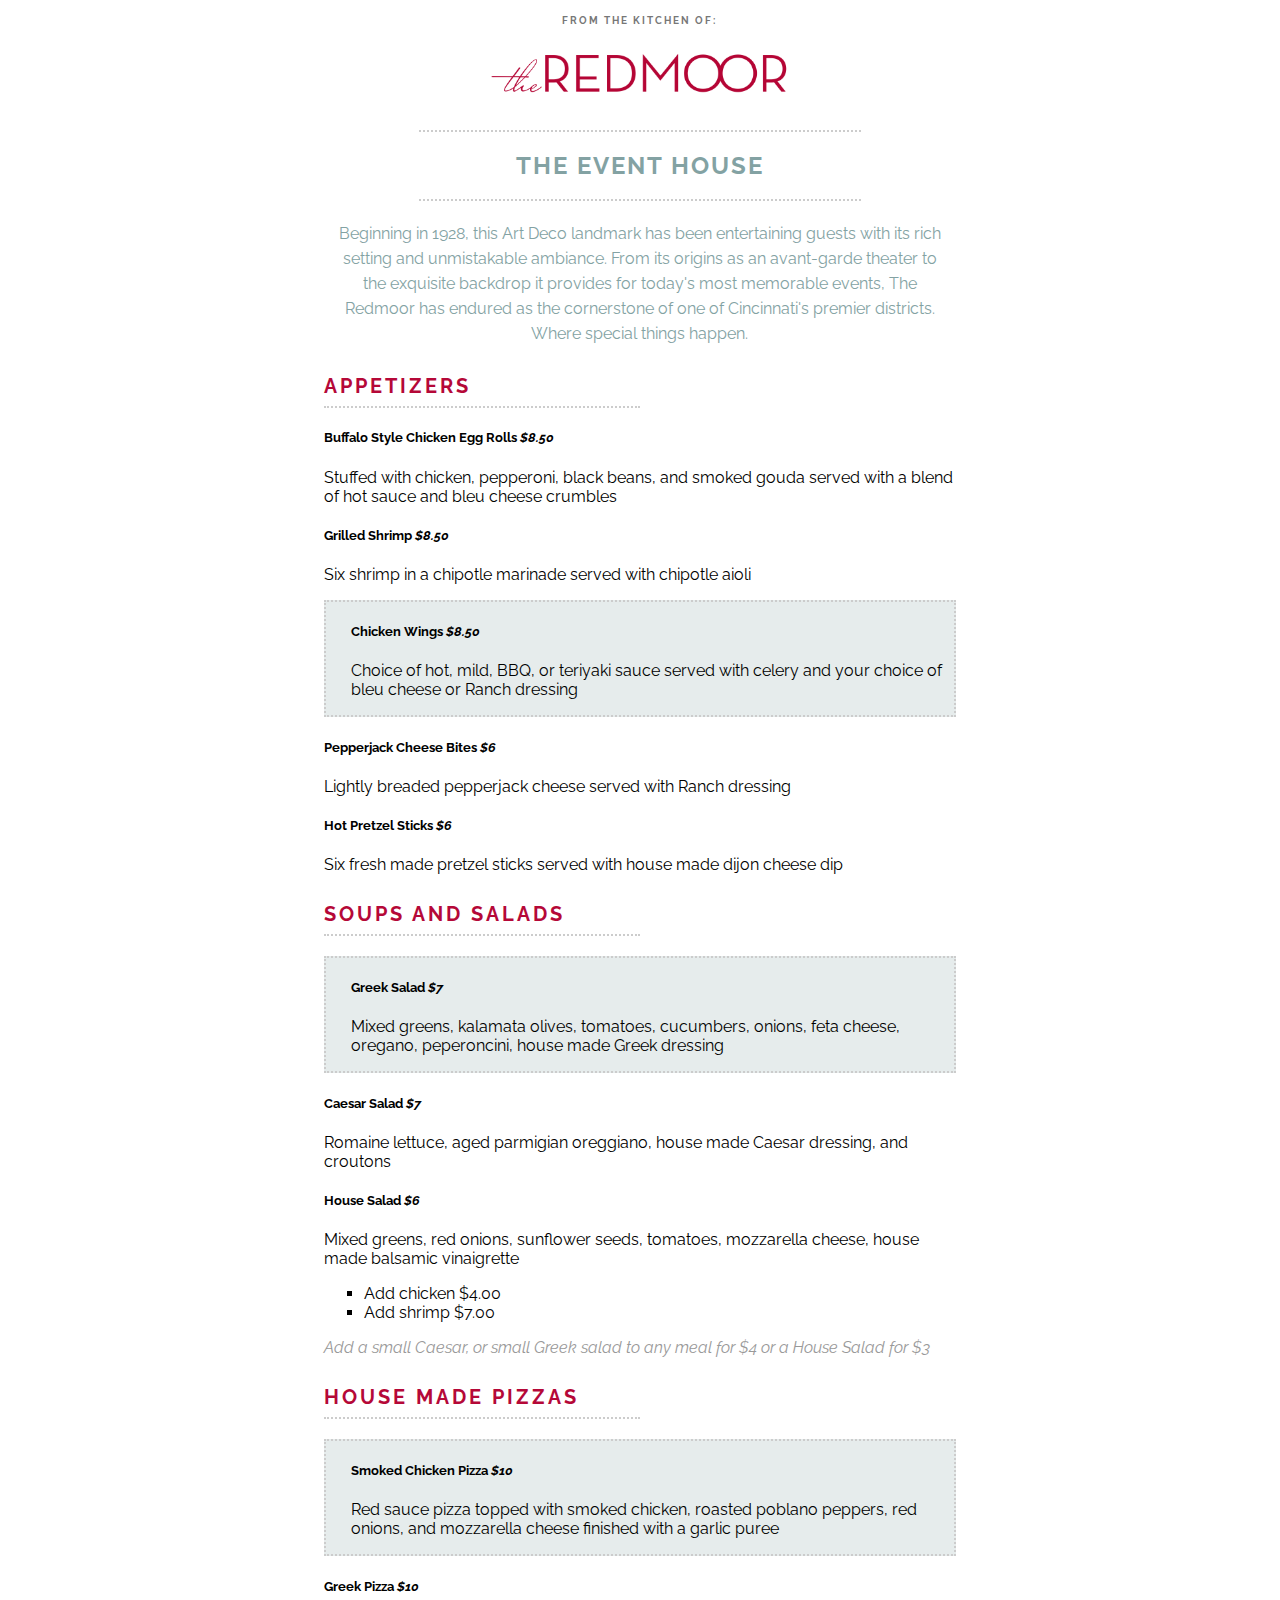
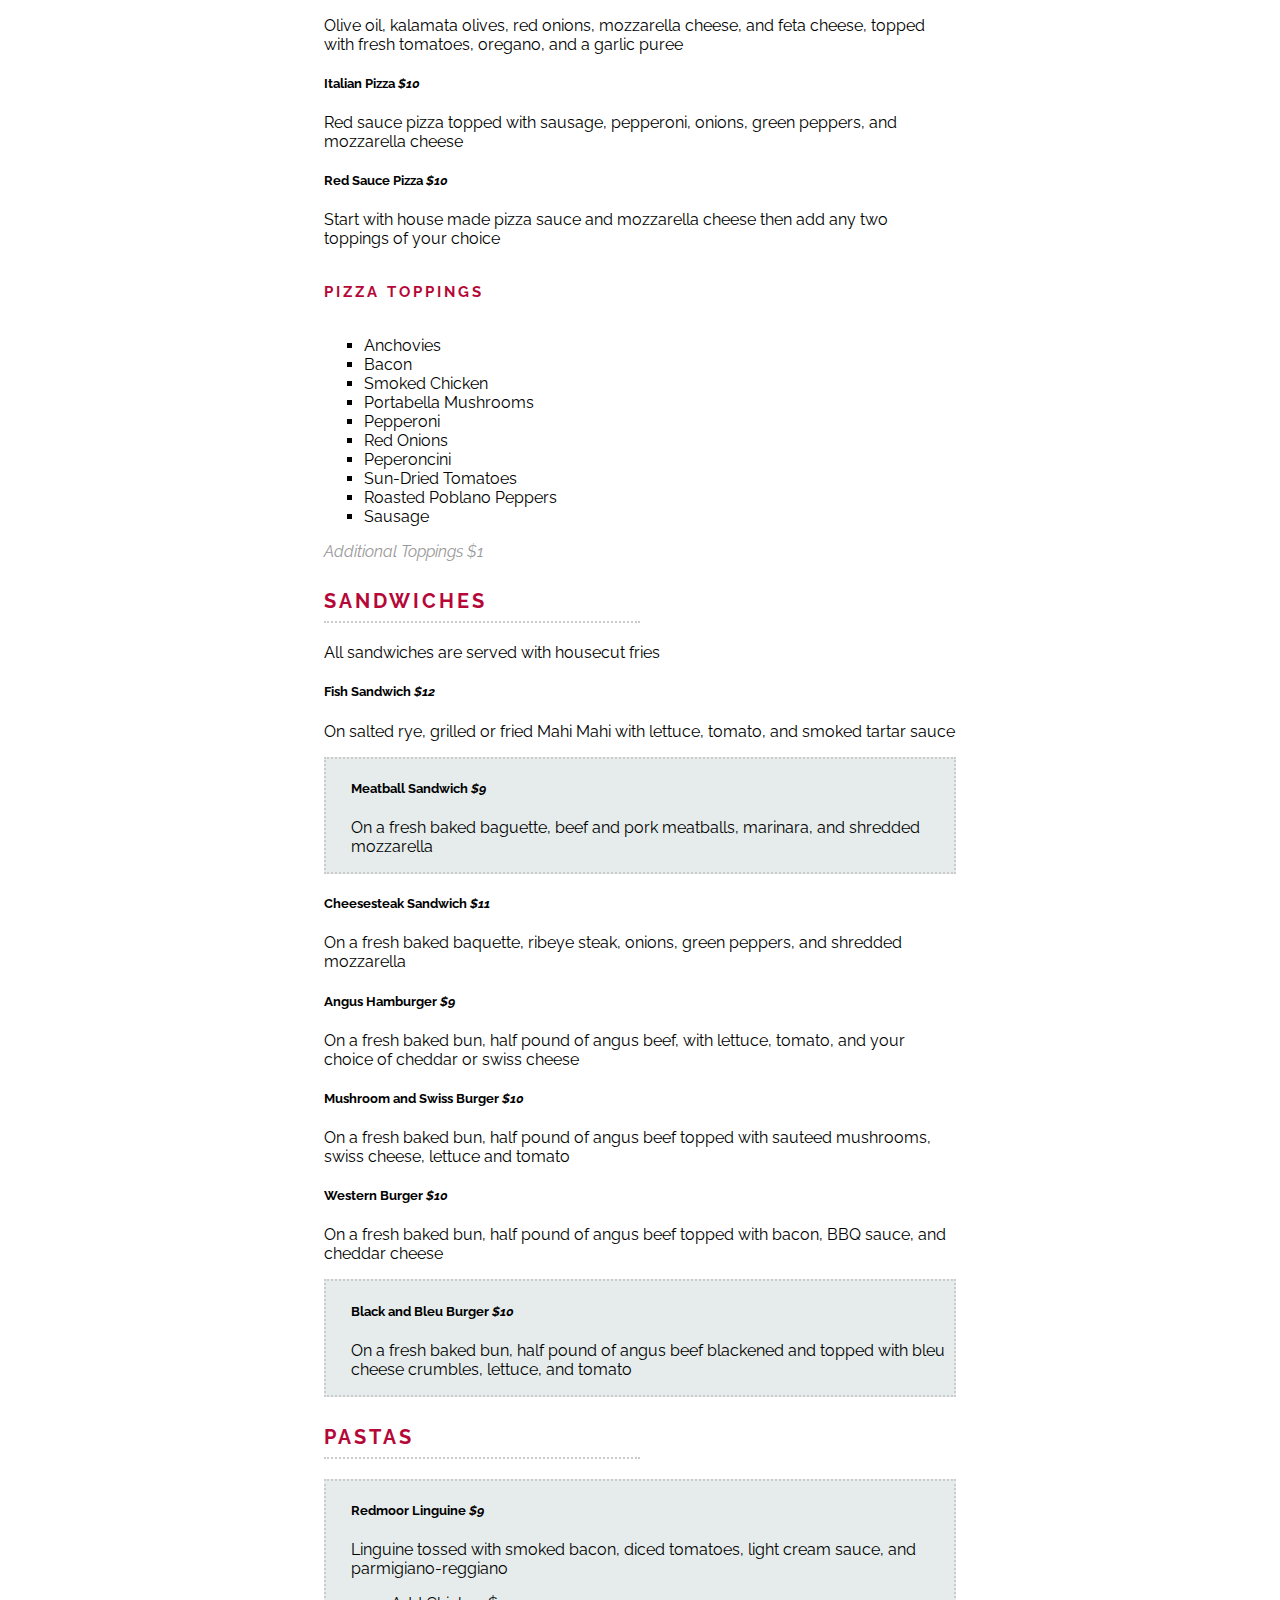
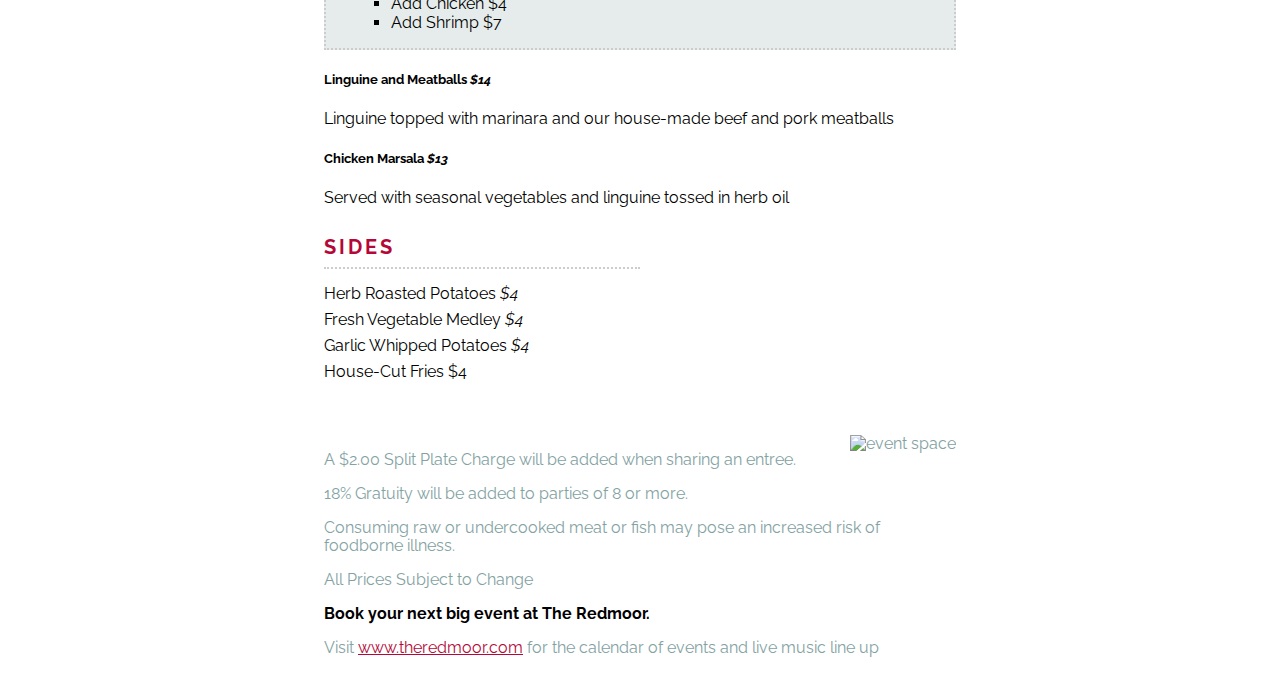
==== commit f9f9012c: "final" ====
--- a/jour352/code/menu-assignment/index.html
+++ b/jour352/code/menu-assignment/index.html
@@ -182,7 +182,7 @@
                 </p>
             </div>
         </div>
-        <div id="FOOTNOTES">
+        <div class="FOOTNOTES">
             <!-- FOOTNOTES -->
             <div id="restaurant">
                 <img alt="event space" src="https://media-api.xogrp.com/images/df79b6c4-494b-4159-8363-328649227274~rs_412.240" width="350" />
--- a/jour352/code/menu-assignment/styles.css
+++ b/jour352/code/menu-assignment/styles.css
@@ -27,6 +27,7 @@
 
 #image {
   padding-bottom: 30px;
+  padding-top: 0;
 }
 
 #room {
@@ -98,11 +99,11 @@
   color: #999999;
 }
 
-#FOOTNOTES {
+.FOOTNOTES {
   font-family: "Raleway", sans-serif;
   text-align: left;
   color: #83A2A3;
-  width: 60%;
+  width: 50%;
   margin: 0 auto;
   line-height: 18px;
   padding-top: 3%;
